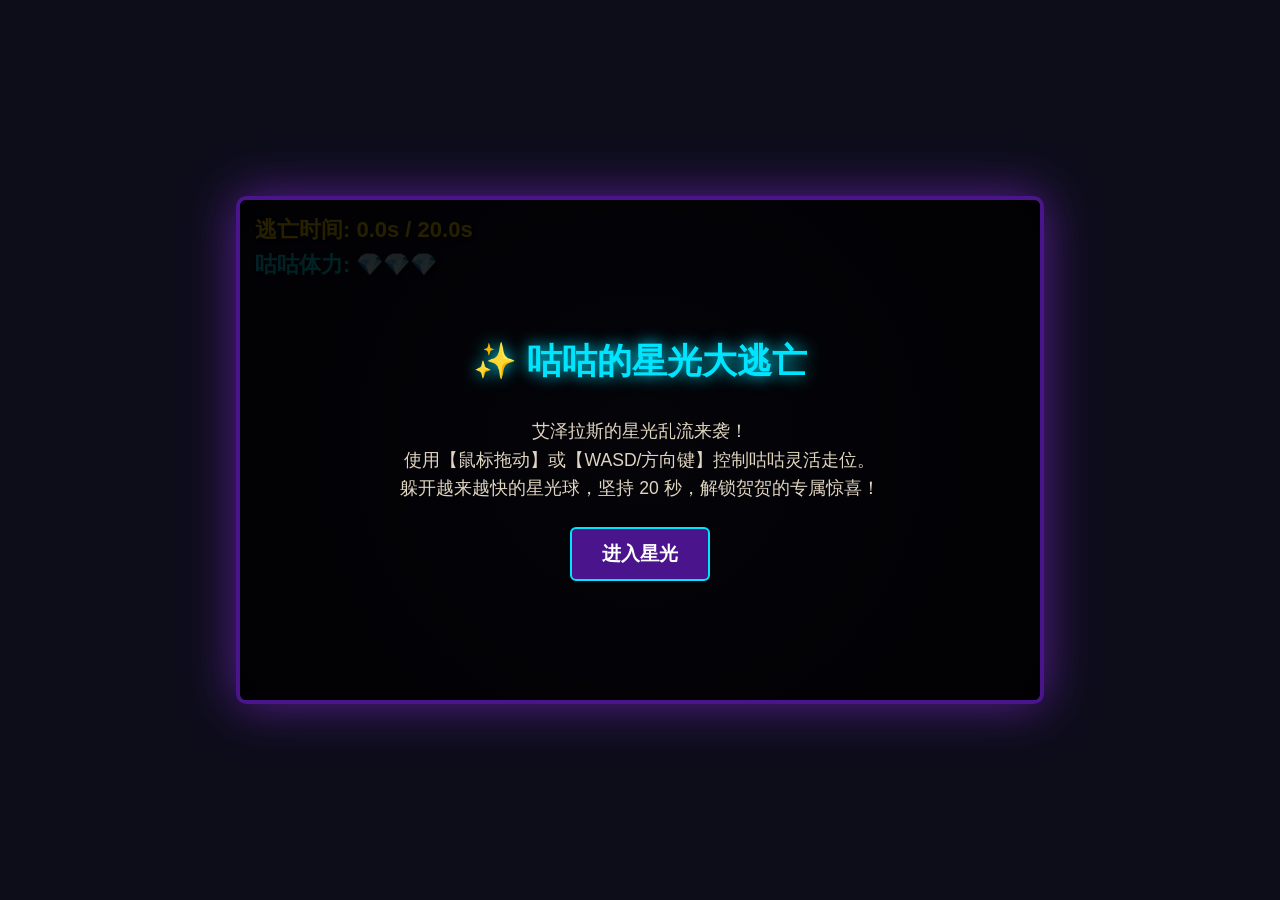
==== game.html @ 7e9fa45c "Add files via upload" ====
<!DOCTYPE html>
<html lang="zh-CN">
<head>
    <meta charset="UTF-8">
    <meta name="viewport" content="width=device-width, initial-scale=1.0">
    <title>咕咕的星光大逃亡</title>
    <style>
        body {
            margin: 0; padding: 0; background: #0d0d1a; color: #ffd700;
            font-family: "Microsoft YaHei", sans-serif; display: flex;
            flex-direction: column; align-items: center; justify-content: center;
            height: 100vh; overflow: hidden;
        }
        #game-container {
            position: relative; border: 4px solid #4a148c;
            box-shadow: 0 0 50px rgba(138, 43, 226, 0.6); border-radius: 10px;
            background: radial-gradient(circle at center, #1a1a3e, #0a0a1a); overflow: hidden;
        }
        canvas { display: block; }
        #ui {
            position: absolute; top: 15px; left: 15px; font-size: 22px;
            font-weight: bold; text-shadow: 2px 2px 4px #000; pointer-events: none;
        }
        #start-screen, #end-screen {
            position: absolute; top: 0; left: 0; right: 0; bottom: 0;
            background: rgba(0, 0, 0, 0.85); display: flex; flex-direction: column;
            align-items: center; justify-content: center; text-align: center; padding: 20px;
        }
        h1 { color: #00e5ff; margin-bottom: 15px; font-size: 2.2rem; text-shadow: 0 0 15px #00e5ff; }
        p { font-size: 1.1rem; margin-bottom: 20px; line-height: 1.6; color: #e0d5c1; }
        button {
            padding: 12px 30px; font-size: 1.2rem; background: #4a148c; color: white;
            border: 2px solid #00e5ff; border-radius: 6px; cursor: pointer;
            font-weight: bold; transition: 0.2s; margin: 5px;
        }
        button:hover { background: #6a1b9a; transform: scale(1.05); box-shadow: 0 0 15px #00e5ff; }
        .hidden { display: none !important; }
        .gift-btn {
            background: #ffd700; color: #1a0f05; border: 2px solid #fff;
            box-shadow: 0 0 20px #ffd700; animation: pulse 1.5s infinite;
        }
        @keyframes pulse { 0% { transform: scale(1); } 50% { transform: scale(1.08); } 100% { transform: scale(1); } }
    </style>
</head>
<body>

    <audio id="winSound" src="game_voice.mp3"></audio>
    <audio id="timoSound" src="teemo-laugh_converted.wav"></audio>
    <audio id="game-bgm" src="tavern.mp3" loop></audio>
    <div id="game-container">
        <canvas id="gameCanvas" width="800" height="500"></canvas>
        
        <div id="ui">
            <div id="timer">逃亡时间: 0.0s / 20.0s</div>
            <div id="hp" style="color: #00e5ff; margin-top: 5px;">咕咕体力: 💎💎💎</div>
        </div>

        <!-- 开始界面 -->
        <div id="start-screen">
            <h1>✨ 咕咕的星光大逃亡</h1>
            <p>艾泽拉斯的星光乱流来袭！<br>使用【鼠标拖动】或【WASD/方向键】控制咕咕灵活走位。<br>躲开越来越快的星光球，坚持 20 秒，解锁贺贺的专属惊喜！</p>
            <button id="start-btn">进入星光</button>
        </div>

        <!-- 结束界面 -->
        <div id="end-screen" class="hidden">
            <h1 id="end-title">游戏结束</h1>
            <p id="end-desc">再试一次吧！</p>
            <button id="restart-btn" style="background: #333;">再来一次</button>
            <button id="show-gift-btn" class="gift-btn hidden">🎁 领取生日惊喜</button>
        </div>
    </div>

    <script>
        const canvas = document.getElementById('gameCanvas');
        const ctx = canvas.getContext('2d');
        const startScreen = document.getElementById('start-screen');
        const endScreen = document.getElementById('end-screen');
        const startBtn = document.getElementById('start-btn');
        const restartBtn = document.getElementById('restart-btn');
        const showGiftBtn = document.getElementById('show-gift-btn');
        const timerEl = document.getElementById('timer');
        const hpEl = document.getElementById('hp');
        const endTitle = document.getElementById('end-title');
        const endDesc = document.getElementById('end-desc');
        
        const winSound = document.getElementById('winSound');
        const timoSound = document.getElementById('timoSound');

        let gameLoop;
        let gameState = 'menu'; 
        let surviveTime = 0;
        let hp = 3;
        let enemies = [];
        let spawnInterval;

        const guguImg = new Image();
        guguImg.src = 'avatar.png'; 

        const player = { x: 400, y: 400, radius: 25, speed: 9 };

        const keys = { w: false, a: false, s: false, d: false, ArrowUp: false, ArrowLeft: false, ArrowDown: false, ArrowRight: false };
        let isDragging = false;

        window.addEventListener('keydown', (e) => { if(keys.hasOwnProperty(e.key)) keys[e.key] = true; });
        window.addEventListener('keyup', (e) => { if(keys.hasOwnProperty(e.key)) keys[e.key] = false; });

        canvas.addEventListener('mousedown', (e) => { isDragging = true; movePlayerToMouse(e); });
        canvas.addEventListener('mousemove', (e) => { if(isDragging) movePlayerToMouse(e); });
        window.addEventListener('mouseup', () => { isDragging = false; });
        
        canvas.addEventListener('touchstart', (e) => { isDragging = true; movePlayerToTouch(e); e.preventDefault(); });
        canvas.addEventListener('touchmove', (e) => { if(isDragging) movePlayerToTouch(e); e.preventDefault(); });
        window.addEventListener('touchend', () => { isDragging = false; });

        function movePlayerToMouse(e) {
            const rect = canvas.getBoundingClientRect();
            player.x = e.clientX - rect.left;
            player.y = e.clientY - rect.top;
        }
        function movePlayerToTouch(e) {
            const rect = canvas.getBoundingClientRect();
            const touch = e.touches[0];
            player.x = touch.clientX - rect.left;
            player.y = touch.clientY - rect.top;
        }

                function startGame() {
            startScreen.classList.add('hidden');
            endScreen.classList.add('hidden');
            gameState = 'playing';

            // 👇 新增：点击开始按钮，播放酒馆 BGM
            const gameBgm = document.getElementById('game-bgm');
            if (gameBgm) {
                gameBgm.volume = 0.4; // 音量 40%
                gameBgm.play().catch(err => console.log('音乐播放失败:', err));
            }

            surviveTime = 0;
            hp = 3;
            enemies = [];
            player.x = 400;
            player.y = 400;
            updateUI();

            if(gameLoop) cancelAnimationFrame(gameLoop);
            if(spawnInterval) clearInterval(spawnInterval);

            // 计时器
            let lastTime = performance.now();
            function gameTimer(now) {
                if(gameState !== 'playing') return;
                let dt = (now - lastTime) / 1000;
                lastTime = now;
                surviveTime += dt;
                
                if (surviveTime >= 20) {
                    winGame();
                    return;
                }
                updateUI();
                requestAnimationFrame(gameTimer);
            }
            requestAnimationFrame(gameTimer);

            // 生成星光弹幕（越来越快）
            spawnInterval = setInterval(() => {
                if (gameState !== 'playing') return;
                spawnEnemy();
            }, Math.max(100, 350 - surviveTime * 10)); 

            requestAnimationFrame(update);
        }

        function spawnEnemy() {
            const edge = Math.floor(Math.random() * 4);
            let x, y;
            const speed = (2.5 + Math.random() * 2.5) + (surviveTime * 0.1); 
            const types = ['cyan', 'magenta', 'yellow'];
            const colorType = types[Math.floor(Math.random() * types.length)];

            if (edge === 0) { x = Math.random() * canvas.width; y = -20; }
            else if (edge === 1) { x = canvas.width + 20; y = Math.random() * canvas.height; }
            else if (edge === 2) { x = Math.random() * canvas.width; y = canvas.height + 20; }
            else { x = -20; y = Math.random() * canvas.height; }

            const angle = Math.atan2(player.y - y, player.x - x);
            
            enemies.push({
                x: x, y: y,
                vx: Math.cos(angle) * speed,
                vy: Math.sin(angle) * speed,
                radius: 12,
                color: colorType,
                phase: Math.random() * Math.PI * 2 // 用于螺旋运动
            });
        }

        function update() {
            if (gameState !== 'playing') return;
            ctx.clearRect(0, 0, canvas.width, canvas.height);

            // 移动
            if (keys.w || keys.ArrowUp) player.y -= player.speed;
            if (keys.s || keys.ArrowDown) player.y += player.speed;
            if (keys.a || keys.ArrowLeft) player.x -= player.speed;
            if (keys.d || keys.ArrowRight) player.x += player.speed;

            player.x = Math.max(player.radius, Math.min(canvas.width - player.radius, player.x));
            player.y = Math.max(player.radius, Math.min(canvas.height - player.radius, player.y));

            // 绘制咕咕（带有发光拖尾效果）
            ctx.shadowBlur = 15;
            ctx.shadowColor = '#fff';
                        // 绘制头像（带圆形裁剪）
            if(guguImg.complete) {
                ctx.save(); // 保存画布状态
                ctx.beginPath();
                // 画一个圆
                ctx.arc(player.x, player.y, player.radius, 0, Math.PI * 2);
                ctx.closePath();
                ctx.clip(); // 裁剪成圆
                
                // 画头像
                ctx.drawImage(guguImg, player.x - player.radius, player.y - player.radius, player.radius*2, player.radius*2);
                ctx.restore(); // 恢复画布状态
                
                // 给头像加一个金色发光边框
                ctx.beginPath();
                ctx.arc(player.x, player.y, player.radius, 0, Math.PI * 2);
                ctx.strokeStyle = '#ffd700'; // 金色
                ctx.lineWidth = 3;
                ctx.shadowBlur = 10;
                ctx.shadowColor = '#ffd700';
                ctx.stroke();
                ctx.shadowBlur = 0; 
            } else {
                // 如果图片没加载出来，显示金色圆圈保底
                ctx.beginPath();
                ctx.arc(player.x, player.y, player.radius, 0, Math.PI * 2);
                ctx.fillStyle = '#ffd700';
                ctx.fill();
            }
            ctx.shadowBlur = 0;

            // 绘制星光弹幕
            for (let i = enemies.length - 1; i >= 0; i--) {
                let e = enemies[i];
                
                // 增加一点轻微的螺旋/漂移轨迹，增加难度
                e.phase += 0.05;
                e.x += e.vx + Math.sin(e.phase) * 0.5;
                e.y += e.vy + Math.cos(e.phase) * 0.5;

                // 画星光
                ctx.beginPath();
                ctx.arc(e.x, e.y, e.radius, 0, Math.PI * 2);
                ctx.fillStyle = e.color;
                ctx.shadowBlur = 15;
                ctx.shadowColor = e.color;
                ctx.fill();
                ctx.shadowBlur = 0;

                // 碰撞检测
                const dist = Math.hypot(player.x - e.x, player.y - e.y);
                if (dist < player.radius + e.radius - 5) {
                    enemies.splice(i, 1);
                    takeDamage();
                } else if (e.x < -50 || e.x > canvas.width + 50 || e.y < -50 || e.y > canvas.height + 50) {
                    enemies.splice(i, 1);
                }
            }
            gameLoop = requestAnimationFrame(update);
        }

        function takeDamage() {
            hp--;
            updateUI();
            
            timoSound.currentTime = 0;
            timoSound.play().catch(e => console.log(e));

            canvas.style.transform = `translate(${Math.random()*15-7}px, ${Math.random()*15-7}px)`;
            canvas.style.borderColor = '#ff0000';
            setTimeout(() => {
                canvas.style.transform = 'translate(0,0)';
                canvas.style.borderColor = '#4a148c';
            }, 150);

            if (hp <= 0) loseGame();
        }

        function updateUI() {
            timerEl.textContent = `逃亡时间: ${surviveTime.toFixed(1)}s / 20.0s`;
            let diamonds = '';
            for(let i=0; i<3; i++) diamonds += (i < hp) ? '💎' : '🖤';
            hpEl.textContent = `咕咕体力: ${diamonds}`;
        }

                function winGame() {
            gameState = 'over';
            cancelAnimationFrame(gameLoop);
            clearInterval(spawnInterval);
            
            // 👇 新增：通关时，立刻把酒馆音乐关掉
            const gameBgm = document.getElementById('game-bgm');
            if (gameBgm) gameBgm.pause();

            // 播放你的专属通关录音
            winSound.play().catch(e => console.log(e));

            endTitle.textContent = "✨ 走位大师！";
            endTitle.style.color = "#00e5ff";
            endDesc.textContent = "你完美躲开了所有星光乱流，解锁了专属惊喜！";
            
            showGiftBtn.classList.remove('hidden');
            endScreen.classList.remove('hidden');
        }

        function loseGame() {
            gameState = 'over';
            cancelAnimationFrame(gameLoop);
            clearInterval(spawnInterval);

            endTitle.textContent = "😭 咕咕被晃晕了";
            endTitle.style.color = "#ffd700";
            endDesc.textContent = "星光太刺眼啦！再试一次吧！";
            
            showGiftBtn.classList.add('hidden');
            endScreen.classList.remove('hidden');
        }

        startBtn.addEventListener('click', startGame);
        restartBtn.addEventListener('click', startGame);
        
        showGiftBtn.addEventListener('click', () => {
                showGiftBtn.addEventListener('click', () => {
            // 1. 记录通关
            localStorage.setItem('gameCleared', 'true');

            // 2. 创建全屏弹窗
            const wechatModal = document.createElement('div');
            wechatModal.style.cssText = `
                position: fixed; top: 0; left: 0; right: 0; bottom: 0;
                background: rgba(0, 0, 0, 0.85); display: flex; flex-direction: column;
                align-items: center; justify-content: center; z-index: 999;
                overflow: hidden; 
            `;

            // ... (中间的烟花代码全部粘贴进来) ...

            // 关闭弹窗并清理定时器
            document.getElementById('close-wechat').addEventListener('click', () => {
                clearInterval(fireworkTimer);
                cancelAnimationFrame(animationFrameId);
                wechatModal.remove();
            });
        });
        });
    </script>
</body>
</html>
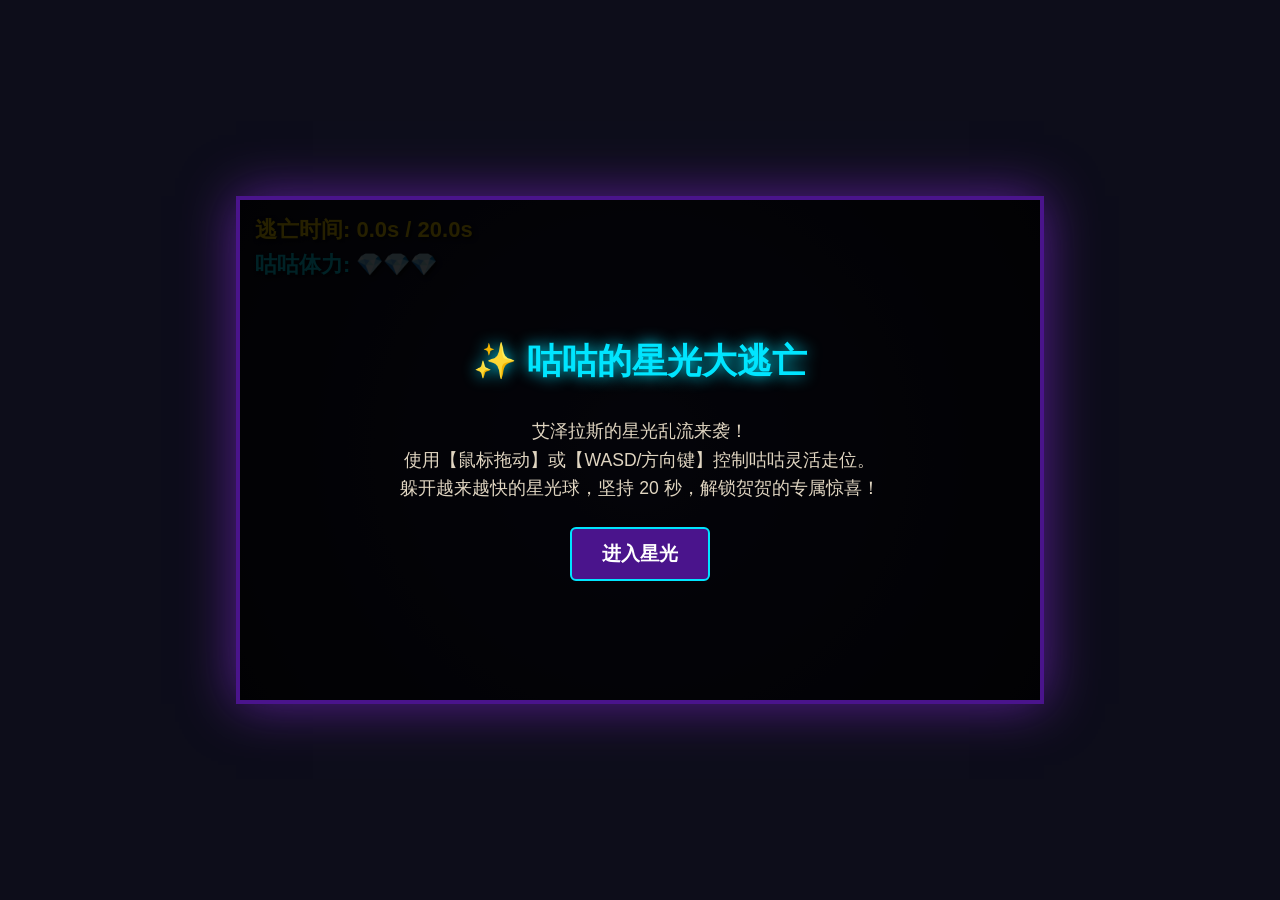
==== commit e1bbfc0e: "Update game.html" ====
--- a/game.html
+++ b/game.html
@@ -11,12 +11,20 @@
             flex-direction: column; align-items: center; justify-content: center;
             height: 100vh; overflow: hidden;
         }
-        #game-container {
-            position: relative; border: 4px solid #4a148c;
-            box-shadow: 0 0 50px rgba(138, 43, 226, 0.6); border-radius: 10px;
-            background: radial-gradient(circle at center, #1a1a3e, #0a0a1a); overflow: hidden;
-        }
-        canvas { display: block; }
+                #game-container {
+            position: relative;
+            border: 4px solid #4a148c;
+            box-shadow: 0 0 50px rgba(138, 43, 226, 0.6);
+            background: radial-gradient(circle at center, #1a1a3e, #0a0a1a);
+            overflow: hidden;
+            max-width: 95vw; /* 新增：限制最大宽度 */
+            max-height: 95vh; /* 新增：限制最大高度 */
+        }
+        canvas { 
+            display: block; 
+            width: 100%; /* 新增：宽度自适应 */
+            height: auto; /* 新增：高度等比缩放 */
+        }
         #ui {
             position: absolute; top: 15px; left: 15px; font-size: 22px;
             font-weight: bold; text-shadow: 2px 2px 4px #000; pointer-events: none;
@@ -113,16 +121,21 @@
         canvas.addEventListener('touchmove', (e) => { if(isDragging) movePlayerToTouch(e); e.preventDefault(); });
         window.addEventListener('touchend', () => { isDragging = false; });
 
-        function movePlayerToMouse(e) {
+               function movePlayerToMouse(e) {
             const rect = canvas.getBoundingClientRect();
-            player.x = e.clientX - rect.left;
-            player.y = e.clientY - rect.top;
-        }
+            const scaleX = canvas.width / rect.width;
+            const scaleY = canvas.height / rect.height;
+            player.x = (e.clientX - rect.left) * scaleX;
+            player.y = (e.clientY - rect.top) * scaleY;
+        }
+        
         function movePlayerToTouch(e) {
             const rect = canvas.getBoundingClientRect();
             const touch = e.touches[0];
-            player.x = touch.clientX - rect.left;
-            player.y = touch.clientY - rect.top;
+            const scaleX = canvas.width / rect.width;
+            const scaleY = canvas.height / rect.height;
+            player.x = (touch.clientX - rect.left) * scaleX;
+            player.y = (touch.clientY - rect.top) * scaleY;
         }
 
                 function startGame() {
@@ -360,4 +373,4 @@
         });
     </script>
 </body>
-</html>+</html>
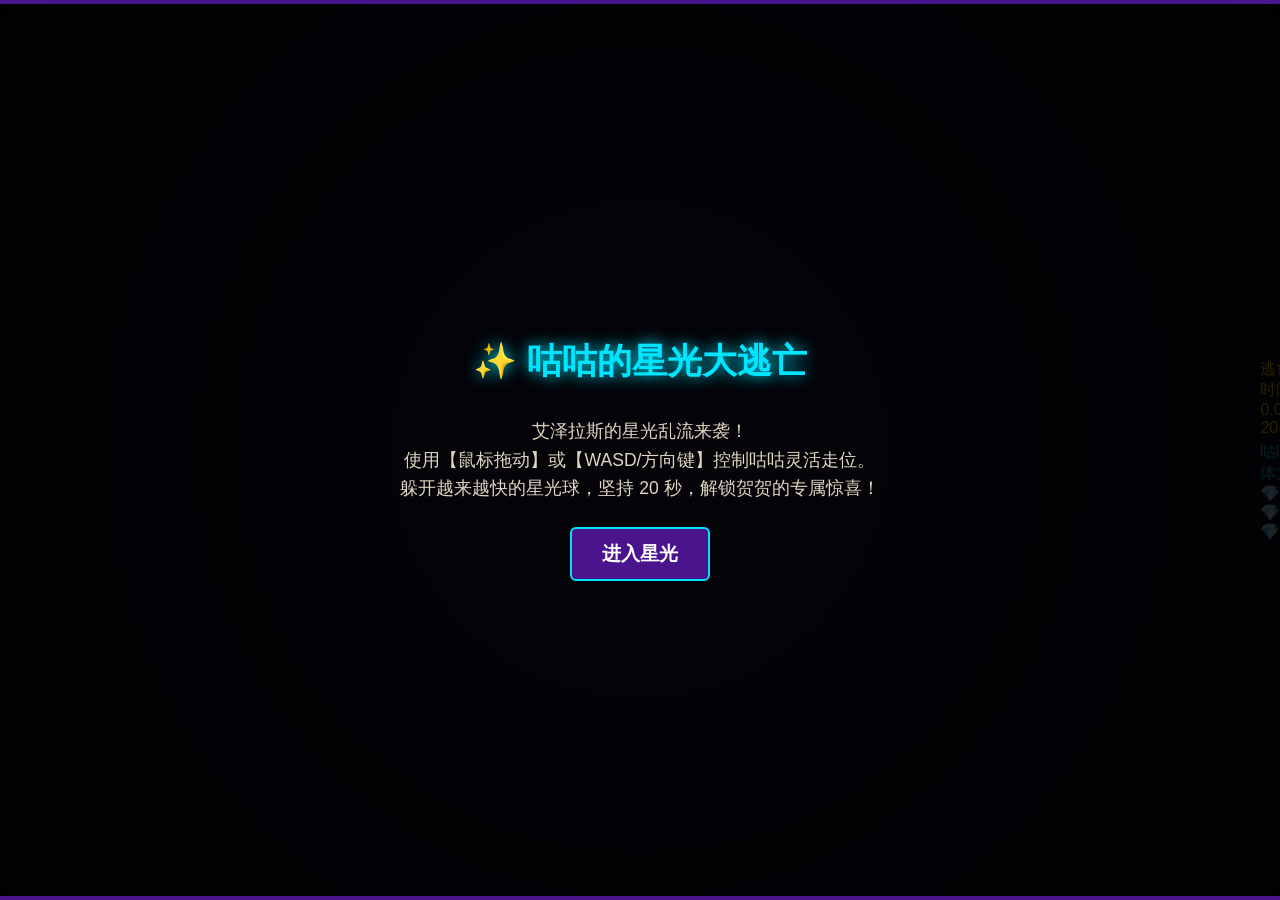
==== commit d7d5a62f: "Update game.html" ====
--- a/game.html
+++ b/game.html
@@ -17,13 +17,20 @@
             box-shadow: 0 0 50px rgba(138, 43, 226, 0.6);
             background: radial-gradient(circle at center, #1a1a3e, #0a0a1a);
             overflow: hidden;
-            max-width: 95vw; /* 新增：限制最大宽度 */
-            max-height: 95vh; /* 新增：限制最大高度 */
-        }
-        canvas { 
-            display: block; 
-            width: 100%; /* 新增：宽度自适应 */
-            height: auto; /* 新增：高度等比缩放 */
+            width: 100vw; 
+            height: 100vh; 
+            max-width: 100%;
+            max-height: 100%;
+            display: flex;
+            justify-content: center;
+            align-items: center;
+        }
+        canvas {
+            display: block;
+            width: 100%;
+            height: 100%;
+            object-fit: contain; 
+        }
         }
         #ui {
             position: absolute; top: 15px; left: 15px; font-size: 22px;
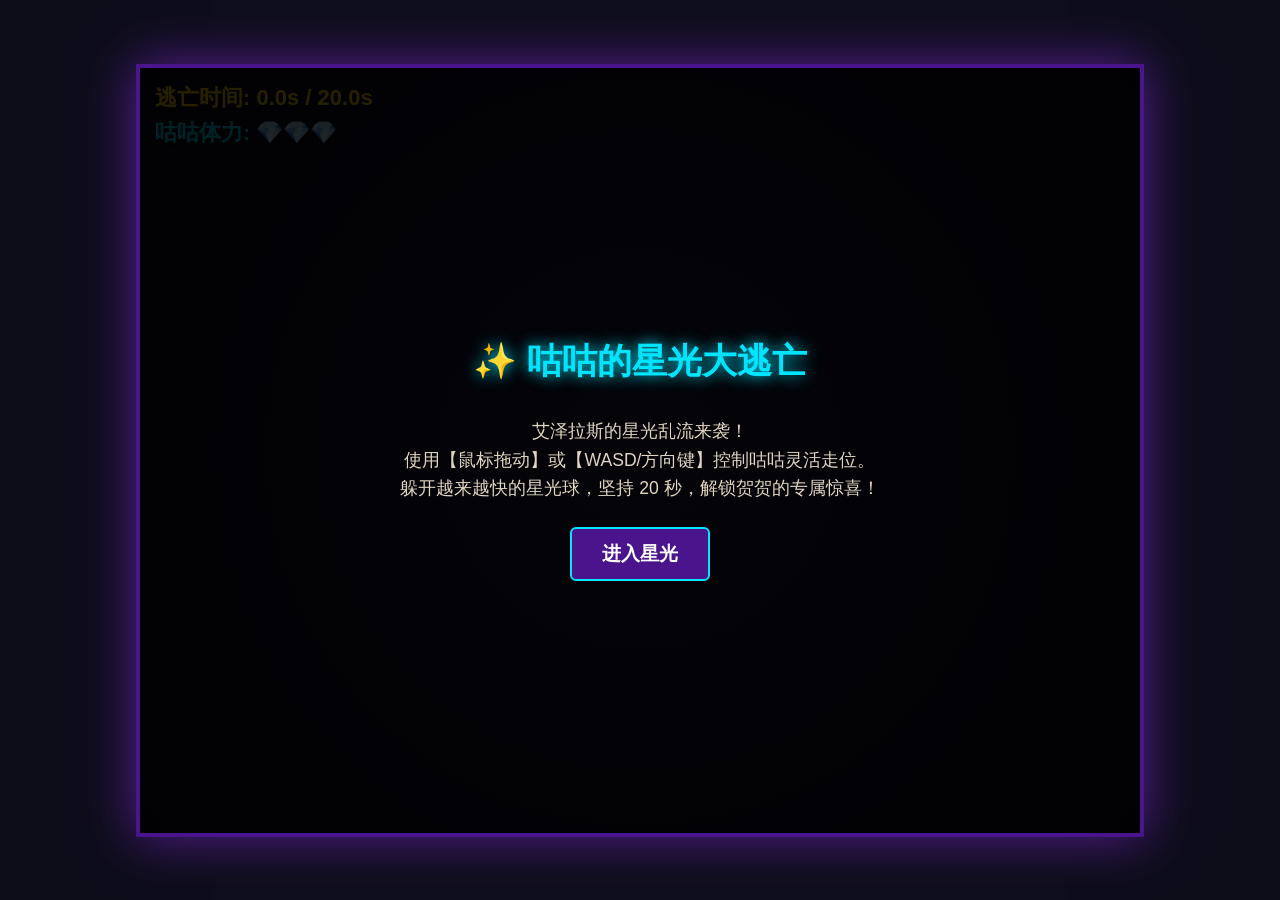
==== commit 7f49aa2d: "Update game.html" ====
--- a/game.html
+++ b/game.html
@@ -11,26 +11,21 @@
             flex-direction: column; align-items: center; justify-content: center;
             height: 100vh; overflow: hidden;
         }
-                #game-container {
+        #game-container {
             position: relative;
             border: 4px solid #4a148c;
             box-shadow: 0 0 50px rgba(138, 43, 226, 0.6);
             background: radial-gradient(circle at center, #1a1a3e, #0a0a1a);
             overflow: hidden;
-            width: 100vw; 
-            height: 100vh; 
-            max-width: 100%;
-            max-height: 100%;
-            display: flex;
-            justify-content: center;
-            align-items: center;
+            width: 95vw;
+            height: 85vh;
+            max-width: 1000px;
         }
         canvas {
             display: block;
             width: 100%;
             height: 100%;
-            object-fit: contain; 
-        }
+            object-fit: contain;
         }
         #ui {
             position: absolute; top: 15px; left: 15px; font-size: 22px;
@@ -62,6 +57,7 @@
     <audio id="winSound" src="game_voice.mp3"></audio>
     <audio id="timoSound" src="teemo-laugh_converted.wav"></audio>
     <audio id="game-bgm" src="tavern.mp3" loop></audio>
+    
     <div id="game-container">
         <canvas id="gameCanvas" width="800" height="500"></canvas>
         
@@ -128,32 +124,30 @@
         canvas.addEventListener('touchmove', (e) => { if(isDragging) movePlayerToTouch(e); e.preventDefault(); });
         window.addEventListener('touchend', () => { isDragging = false; });
 
-               function movePlayerToMouse(e) {
+        function movePlayerToMouse(e) {
             const rect = canvas.getBoundingClientRect();
-            const scaleX = canvas.width / rect.width;
-            const scaleY = canvas.height / rect.height;
-            player.x = (e.clientX - rect.left) * scaleX;
-            player.y = (e.clientY - rect.top) * scaleY;
+            player.x = e.clientX - rect.left;
+            player.y = e.clientY - rect.top;
         }
         
         function movePlayerToTouch(e) {
             const rect = canvas.getBoundingClientRect();
             const touch = e.touches[0];
-            const scaleX = canvas.width / rect.width;
-            const scaleY = canvas.height / rect.height;
-            player.x = (touch.clientX - rect.left) * scaleX;
-            player.y = (touch.clientY - rect.top) * scaleY;
-        }
-
-                function startGame() {
+            player.x = touch.clientX - rect.left;
+            player.y = touch.clientY - rect.top;
+        }
+
+        function startGame() {
             startScreen.classList.add('hidden');
             endScreen.classList.add('hidden');
             gameState = 'playing';
-
-            // 👇 新增：点击开始按钮，播放酒馆 BGM
+            
+            canvas.width = canvas.clientWidth;
+            canvas.height = canvas.clientHeight;
+
             const gameBgm = document.getElementById('game-bgm');
             if (gameBgm) {
-                gameBgm.volume = 0.4; // 音量 40%
+                gameBgm.volume = 0.4; 
                 gameBgm.play().catch(err => console.log('音乐播放失败:', err));
             }
 
@@ -167,7 +161,6 @@
             if(gameLoop) cancelAnimationFrame(gameLoop);
             if(spawnInterval) clearInterval(spawnInterval);
 
-            // 计时器
             let lastTime = performance.now();
             function gameTimer(now) {
                 if(gameState !== 'playing') return;
@@ -184,7 +177,6 @@
             }
             requestAnimationFrame(gameTimer);
 
-            // 生成星光弹幕（越来越快）
             spawnInterval = setInterval(() => {
                 if (gameState !== 'playing') return;
                 spawnEnemy();
@@ -213,7 +205,7 @@
                 vy: Math.sin(angle) * speed,
                 radius: 12,
                 color: colorType,
-                phase: Math.random() * Math.PI * 2 // 用于螺旋运动
+                phase: Math.random() * Math.PI * 2 
             });
         }
 
@@ -221,7 +213,6 @@
             if (gameState !== 'playing') return;
             ctx.clearRect(0, 0, canvas.width, canvas.height);
 
-            // 移动
             if (keys.w || keys.ArrowUp) player.y -= player.speed;
             if (keys.s || keys.ArrowDown) player.y += player.speed;
             if (keys.a || keys.ArrowLeft) player.x -= player.speed;
@@ -230,33 +221,27 @@
             player.x = Math.max(player.radius, Math.min(canvas.width - player.radius, player.x));
             player.y = Math.max(player.radius, Math.min(canvas.height - player.radius, player.y));
 
-            // 绘制咕咕（带有发光拖尾效果）
             ctx.shadowBlur = 15;
             ctx.shadowColor = '#fff';
-                        // 绘制头像（带圆形裁剪）
+            
             if(guguImg.complete) {
-                ctx.save(); // 保存画布状态
+                ctx.save(); 
                 ctx.beginPath();
-                // 画一个圆
                 ctx.arc(player.x, player.y, player.radius, 0, Math.PI * 2);
                 ctx.closePath();
-                ctx.clip(); // 裁剪成圆
+                ctx.clip(); 
+                ctx.drawImage(guguImg, player.x - player.radius, player.y - player.radius, player.radius*2, player.radius*2);
+                ctx.restore(); 
                 
-                // 画头像
-                ctx.drawImage(guguImg, player.x - player.radius, player.y - player.radius, player.radius*2, player.radius*2);
-                ctx.restore(); // 恢复画布状态
-                
-                // 给头像加一个金色发光边框
                 ctx.beginPath();
                 ctx.arc(player.x, player.y, player.radius, 0, Math.PI * 2);
-                ctx.strokeStyle = '#ffd700'; // 金色
+                ctx.strokeStyle = '#ffd700'; 
                 ctx.lineWidth = 3;
                 ctx.shadowBlur = 10;
                 ctx.shadowColor = '#ffd700';
                 ctx.stroke();
                 ctx.shadowBlur = 0; 
             } else {
-                // 如果图片没加载出来，显示金色圆圈保底
                 ctx.beginPath();
                 ctx.arc(player.x, player.y, player.radius, 0, Math.PI * 2);
                 ctx.fillStyle = '#ffd700';
@@ -264,16 +249,13 @@
             }
             ctx.shadowBlur = 0;
 
-            // 绘制星光弹幕
             for (let i = enemies.length - 1; i >= 0; i--) {
                 let e = enemies[i];
                 
-                // 增加一点轻微的螺旋/漂移轨迹，增加难度
                 e.phase += 0.05;
                 e.x += e.vx + Math.sin(e.phase) * 0.5;
                 e.y += e.vy + Math.cos(e.phase) * 0.5;
 
-                // 画星光
                 ctx.beginPath();
                 ctx.arc(e.x, e.y, e.radius, 0, Math.PI * 2);
                 ctx.fillStyle = e.color;
@@ -282,7 +264,6 @@
                 ctx.fill();
                 ctx.shadowBlur = 0;
 
-                // 碰撞检测
                 const dist = Math.hypot(player.x - e.x, player.y - e.y);
                 if (dist < player.radius + e.radius - 5) {
                     enemies.splice(i, 1);
@@ -318,16 +299,14 @@
             hpEl.textContent = `咕咕体力: ${diamonds}`;
         }
 
-                function winGame() {
+        function winGame() {
             gameState = 'over';
             cancelAnimationFrame(gameLoop);
             clearInterval(spawnInterval);
             
-            // 👇 新增：通关时，立刻把酒馆音乐关掉
             const gameBgm = document.getElementById('game-bgm');
             if (gameBgm) gameBgm.pause();
 
-            // 播放你的专属通关录音
             winSound.play().catch(e => console.log(e));
 
             endTitle.textContent = "✨ 走位大师！";
@@ -355,11 +334,8 @@
         restartBtn.addEventListener('click', startGame);
         
         showGiftBtn.addEventListener('click', () => {
-                showGiftBtn.addEventListener('click', () => {
-            // 1. 记录通关
             localStorage.setItem('gameCleared', 'true');
 
-            // 2. 创建全屏弹窗
             const wechatModal = document.createElement('div');
             wechatModal.style.cssText = `
                 position: fixed; top: 0; left: 0; right: 0; bottom: 0;
@@ -368,16 +344,81 @@
                 overflow: hidden; 
             `;
 
-            // ... (中间的烟花代码全部粘贴进来) ...
-
-            // 关闭弹窗并清理定时器
+            const canvas = document.createElement('canvas');
+            canvas.style.cssText = 'position: absolute; top: 0; left: 0; width: 100%; height: 100%; pointer-events: none;';
+            canvas.width = window.innerWidth;
+            canvas.height = window.innerHeight;
+            wechatModal.appendChild(canvas);
+
+            const contentDiv = document.createElement('div');
+            contentDiv.style.cssText = 'position: relative; z-index: 1000; text-align: center; background: rgba(13, 13, 26, 0.9); padding: 30px; border-radius: 15px; border: 3px solid #00e5ff; box-shadow: 0 0 30px #00e5ff;';
+            contentDiv.innerHTML = `
+                <h2 style="color: #ffd700; margin-bottom: 10px; text-shadow: 0 0 15px #ffd700; font-size: 2rem;">🎉 恭喜通关！</h2>
+                <p style="color: #fff; margin-bottom: 20px; font-size: 1.1rem;">贺贺，快扫码加上我的微信，领取你的专属生日礼物！</p>
+                <img src="wechat.png" alt="微信二维码" style="width: 200px; height: 200px; border: 3px solid #fff; border-radius: 10px; padding: 5px; background: #fff; box-shadow: 0 0 20px rgba(255,255,255,0.5);">
+                <button id="close-wechat" style="display: block; margin: 20px auto 0; padding: 10px 30px; font-size: 1.1rem; background: #4a148c; color: #fff; border: 2px solid #00e5ff; border-radius: 6px; cursor: pointer;">收起</button>
+            `;
+            wechatModal.appendChild(contentDiv);
+            document.body.appendChild(wechatModal);
+
+            const ctx = canvas.getContext('2d');
+            let particles = [];
+            let animationFrameId;
+
+            class Particle {
+                constructor(x, y, color) {
+                    this.x = x; this.y = y;
+                    this.vx = Math.random() * 8 - 4;
+                    this.vy = Math.random() * 8 - 4;
+                    this.color = color;
+                    this.alpha = 1;
+                    this.decay = Math.random() * 0.02 + 0.015;
+                    this.size = Math.random() * 3 + 1;
+                }
+                update() {
+                    this.x += this.vx; this.y += this.vy;
+                    this.vy += 0.05;
+                    this.alpha -= this.decay;
+                }
+                draw() {
+                    ctx.globalAlpha = this.alpha;
+                    ctx.fillStyle = this.color;
+                    ctx.beginPath();
+                    ctx.arc(this.x, this.y, this.size, 0, Math.PI * 2);
+                    ctx.fill();
+                }
+            }
+
+            const colors = ['#ff0000', '#ffd700', '#00e5ff', '#ff69b4', '#32cd32'];
+
+            function createFirework() {
+                const x = Math.random() * canvas.width;
+                const y = Math.random() * canvas.height * 0.6;
+                const color = colors[Math.floor(Math.random() * colors.length)];
+                for (let i = 0; i < 50; i++) {
+                    particles.push(new Particle(x, y, color));
+                }
+            }
+
+            let fireworkTimer = setInterval(createFirework, 400);
+
+            function animate() {
+                ctx.clearRect(0, 0, canvas.width, canvas.height);
+                for (let i = particles.length - 1; i >= 0; i--) {
+                    particles[i].update();
+                    particles[i].draw();
+                    if (particles[i].alpha <= 0) particles.splice(i, 1);
+                }
+                animationFrameId = requestAnimationFrame(animate);
+            }
+            animate();
+
             document.getElementById('close-wechat').addEventListener('click', () => {
                 clearInterval(fireworkTimer);
                 cancelAnimationFrame(animationFrameId);
                 wechatModal.remove();
             });
         });
-        });
     </script>
 </body>
 </html>
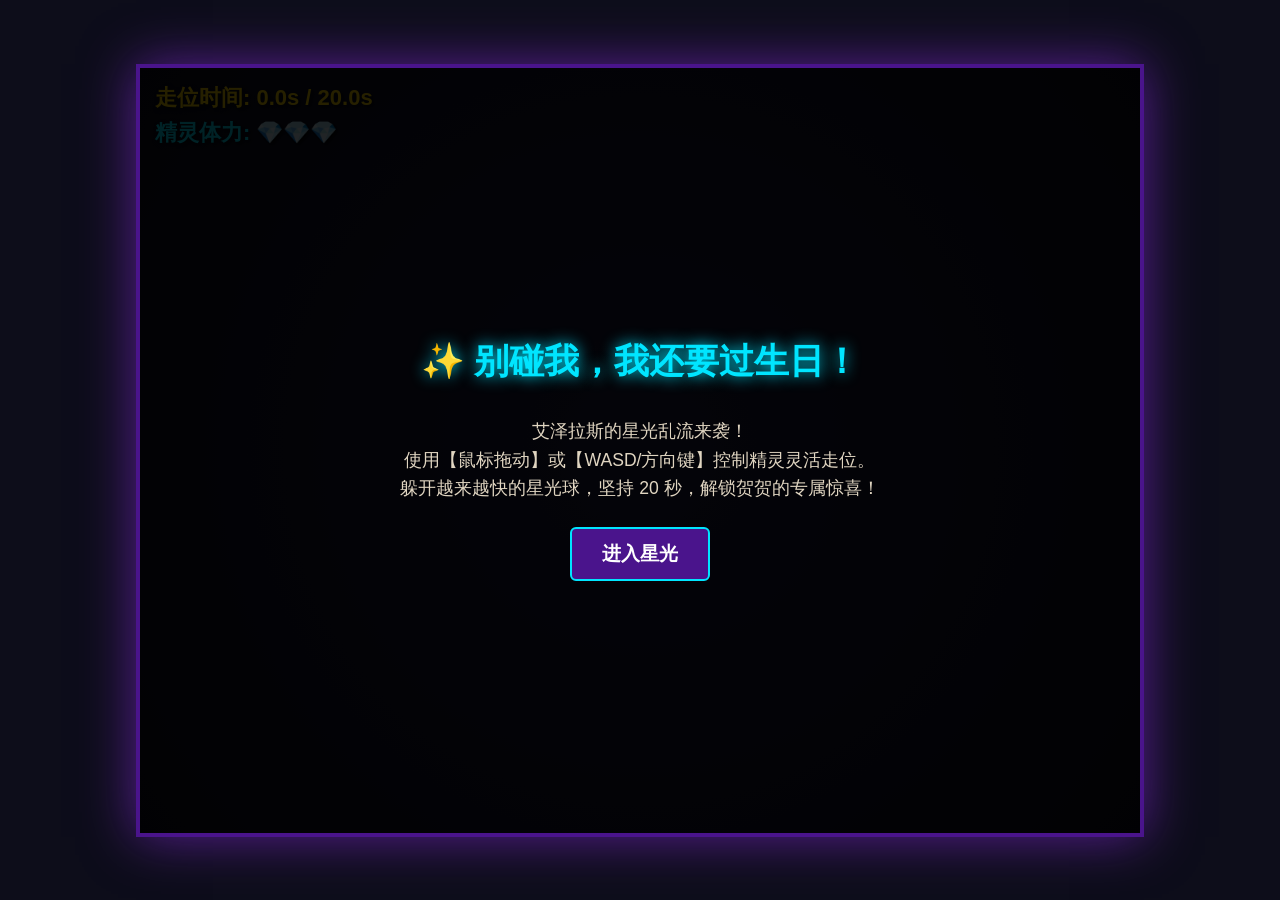
==== commit 44054a80: "Update game.html" ====
--- a/game.html
+++ b/game.html
@@ -3,7 +3,7 @@
 <head>
     <meta charset="UTF-8">
     <meta name="viewport" content="width=device-width, initial-scale=1.0">
-    <title>咕咕的星光大逃亡</title>
+    <title>别碰我，我还要过生日！</title>
     <style>
         body {
             margin: 0; padding: 0; background: #0d0d1a; color: #ffd700;
@@ -62,14 +62,14 @@
         <canvas id="gameCanvas" width="800" height="500"></canvas>
         
         <div id="ui">
-            <div id="timer">逃亡时间: 0.0s / 20.0s</div>
-            <div id="hp" style="color: #00e5ff; margin-top: 5px;">咕咕体力: 💎💎💎</div>
+            <div id="timer">走位时间: 0.0s / 20.0s</div>
+            <div id="hp" style="color: #00e5ff; margin-top: 5px;">精灵体力: 💎💎💎</div>
         </div>
 
         <!-- 开始界面 -->
         <div id="start-screen">
-            <h1>✨ 咕咕的星光大逃亡</h1>
-            <p>艾泽拉斯的星光乱流来袭！<br>使用【鼠标拖动】或【WASD/方向键】控制咕咕灵活走位。<br>躲开越来越快的星光球，坚持 20 秒，解锁贺贺的专属惊喜！</p>
+            <h1>✨ 别碰我，我还要过生日！</h1>
+            <p>艾泽拉斯的星光乱流来袭！<br>使用【鼠标拖动】或【WASD/方向键】控制精灵灵活走位。<br>躲开越来越快的星光球，坚持 20 秒，解锁贺贺的专属惊喜！</p>
             <button id="start-btn">进入星光</button>
         </div>
 
@@ -293,10 +293,10 @@
         }
 
         function updateUI() {
-            timerEl.textContent = `逃亡时间: ${surviveTime.toFixed(1)}s / 20.0s`;
+            timerEl.textContent = `走位时间: ${surviveTime.toFixed(1)}s / 20.0s`;
             let diamonds = '';
             for(let i=0; i<3; i++) diamonds += (i < hp) ? '💎' : '🖤';
-            hpEl.textContent = `咕咕体力: ${diamonds}`;
+            hpEl.textContent = `精灵体力: ${diamonds}`;
         }
 
         function winGame() {
@@ -309,9 +309,9 @@
 
             winSound.play().catch(e => console.log(e));
 
-            endTitle.textContent = "✨ 走位大师！";
+            endTitle.textContent = "✨ 😎 薛迪凯，就这？";
             endTitle.style.color = "#00e5ff";
-            endDesc.textContent = "你完美躲开了所有星光乱流，解锁了专属惊喜！";
+            endDesc.textContent = "你完美躲开了所有星光乱流，快扫码领取贺贺的专属礼物吧！";
             
             showGiftBtn.classList.remove('hidden');
             endScreen.classList.remove('hidden');
@@ -322,7 +322,7 @@
             cancelAnimationFrame(gameLoop);
             clearInterval(spawnInterval);
 
-            endTitle.textContent = "😭 咕咕被晃晕了";
+            endTitle.textContent = "😭 精灵被晃晕了";
             endTitle.style.color = "#ffd700";
             endDesc.textContent = "星光太刺眼啦！再试一次吧！";
             
